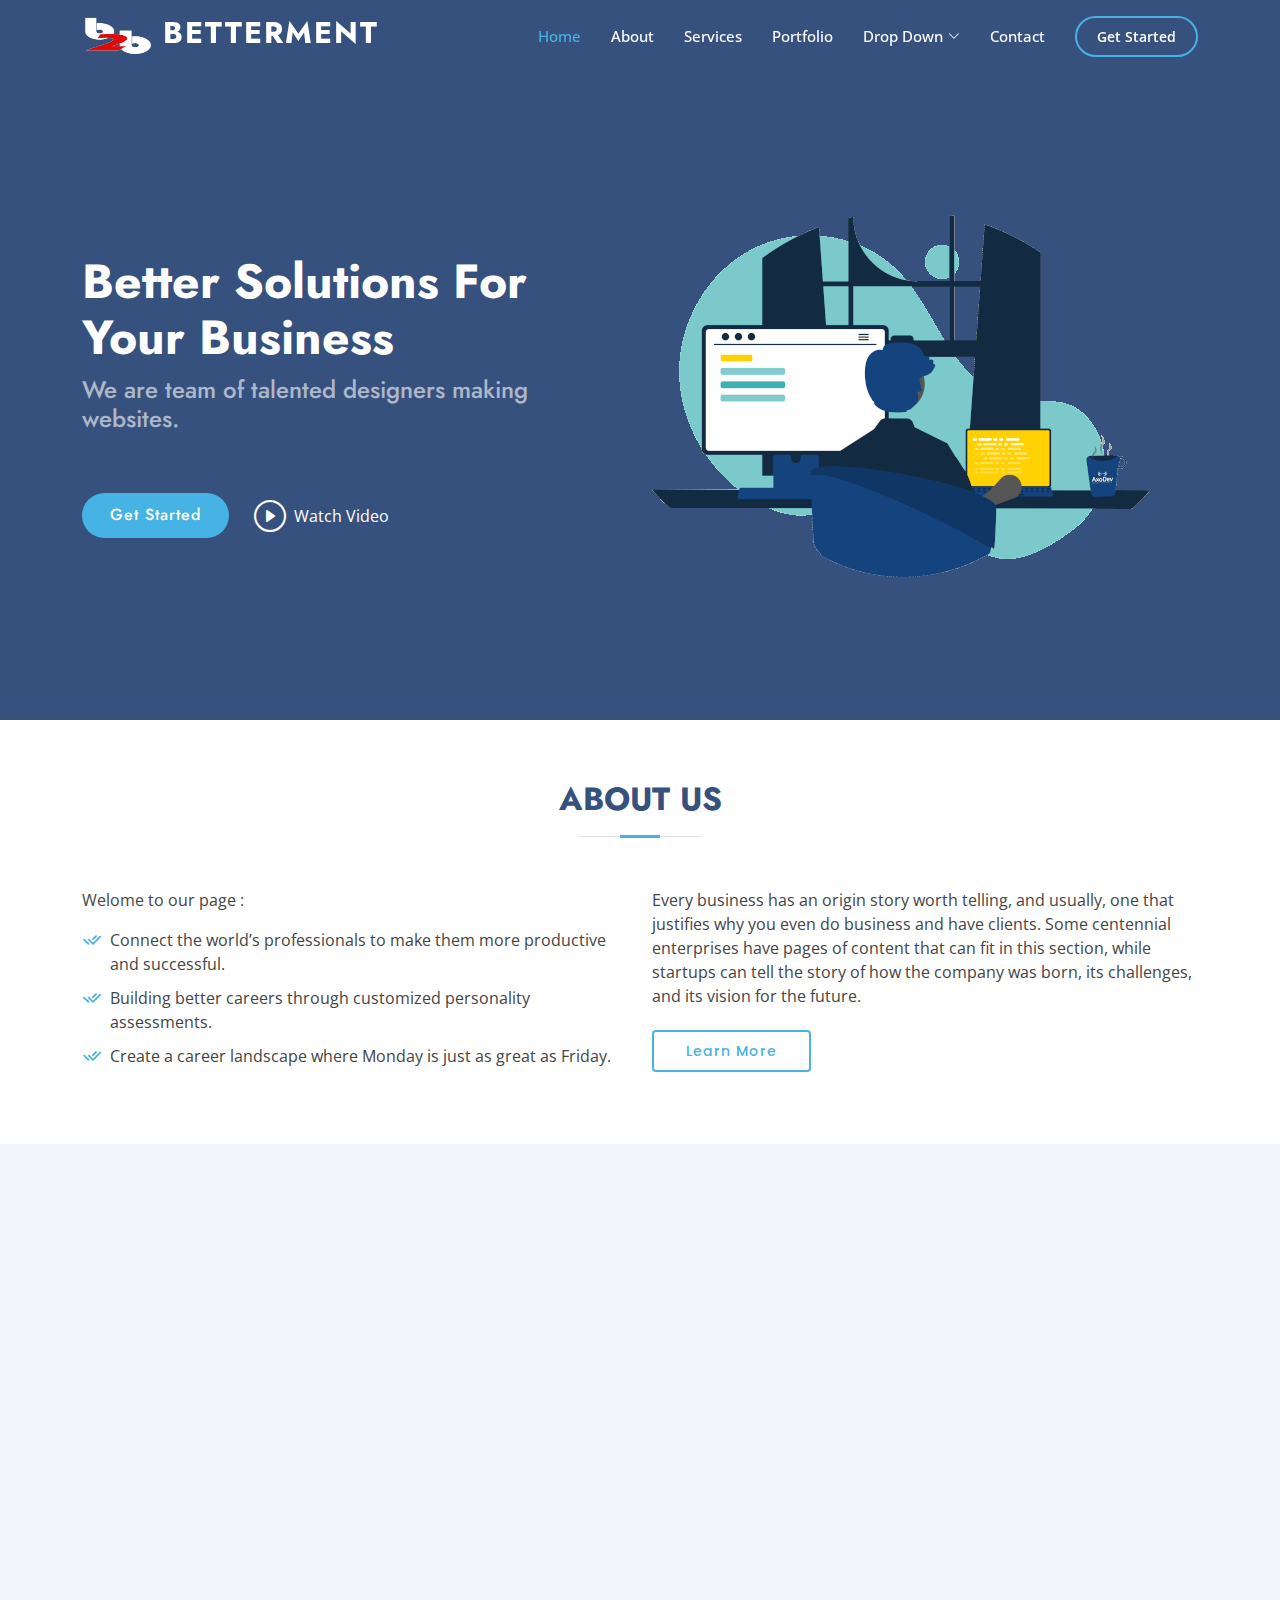
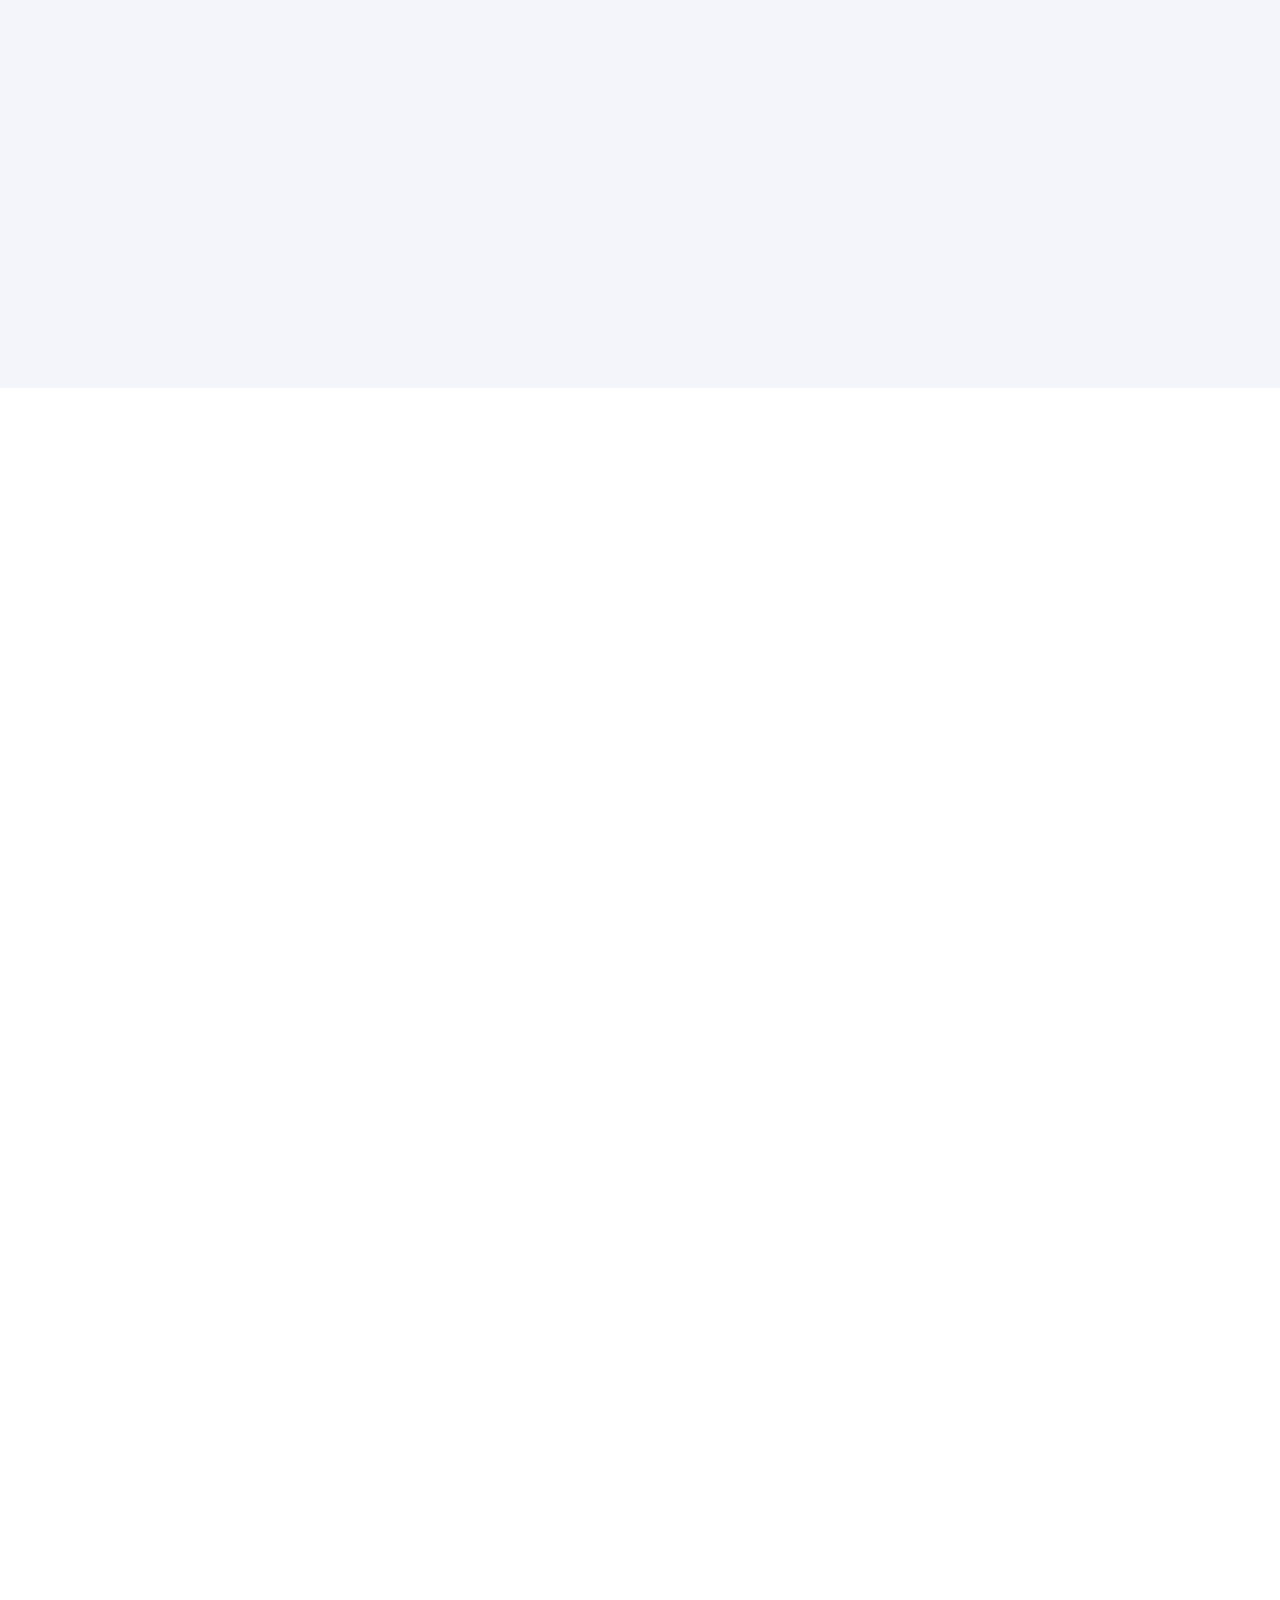
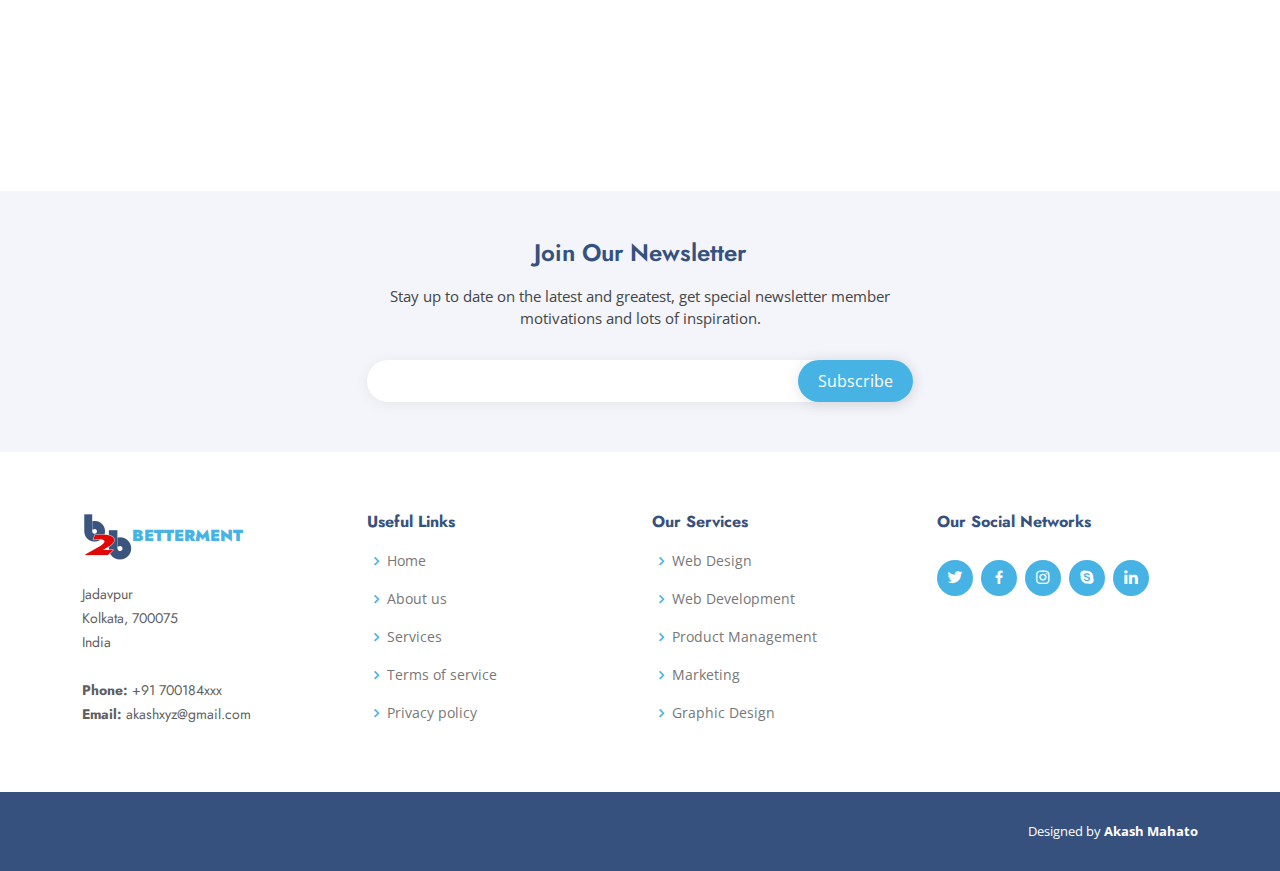
==== B2b Landing Page/index.html @ 3a0d1730 "Task 1" ====
<!DOCTYPE html>
<html lang="en">

<head>
  <meta charset="utf-8">
  <meta content="width=device-width, initial-scale=1.0" name="viewport">

  <title>b2b Betterment</title>
  <meta content="" name="description">
  <meta content="" name="keywords">

  <!-- Favicons -->
  <link href="assets/img/favicon.png" rel="icon">
  <link href="assets/img/apple-touch-icon.png" rel="apple-touch-icon">

  <!-- Google Fonts -->
  <link href="https://fonts.googleapis.com/css?family=Open+Sans:300,300i,400,400i,600,600i,700,700i|Jost:300,300i,400,400i,500,500i,600,600i,700,700i|Poppins:300,300i,400,400i,500,500i,600,600i,700,700i" rel="stylesheet">

  <!-- Vendor CSS Files -->
  <link href="assets/vendor/aos/aos.css" rel="stylesheet">
  <link href="assets/vendor/bootstrap/css/bootstrap.min.css" rel="stylesheet">
  <link href="assets/vendor/bootstrap-icons/bootstrap-icons.css" rel="stylesheet">
  <link href="assets/vendor/boxicons/css/boxicons.min.css" rel="stylesheet">
  <link href="assets/vendor/glightbox/css/glightbox.min.css" rel="stylesheet">
  <link href="assets/vendor/remixicon/remixicon.css" rel="stylesheet">
  <link href="assets/vendor/swiper/swiper-bundle.min.css" rel="stylesheet">

  <!-- Template Main CSS File -->
  <link href="assets/css/style.css" rel="stylesheet">
</head>

<body>

  <!-- ======= Header ======= -->
  <header id="header" class="fixed-top ">
    <div class="container d-flex align-items-center">
      
      <h1 class="logo me-auto">
      <a href="index.html">
        <img src="assets/img/noname.png" alt="" width="70" height="100">
        <b>Betterment</b>
      </a>
      </h1>

      <!-- Uncomment below if you prefer to use an image logo -->
      <!-- <a href="index.html" class="logo me-auto"><img src="assets/img/logo.png" alt="" class="img-fluid"></a>-->

      <nav id="navbar" class="navbar">
        <ul>
          <li><a class="nav-link scrollto active" href="#hero">Home</a></li>
          <li><a class="nav-link scrollto" href="#about">About</a></li>
          <li><a class="nav-link scrollto" href="#services">Services</a></li>
          <li><a class="nav-link   scrollto" href="#portfolio">Portfolio</a></li>
          <li class="dropdown"><a href="#"><span>Drop Down</span> <i class="bi bi-chevron-down"></i></a>
            <ul>
              <li><a href="#">Drop Down 1</a></li>
              <li class="dropdown"><a href="#"><span>Deep Drop Down</span> <i class="bi bi-chevron-right"></i></a>
                <ul>
                  <li><a href="#">Deep Drop Down 1</a></li>
                  <li><a href="#">Deep Drop Down 2</a></li>
                  <li><a href="#">Deep Drop Down 3</a></li>
                  <li><a href="#">Deep Drop Down 4</a></li>
                  <li><a href="#">Deep Drop Down 5</a></li>
                </ul>
              </li>
              <li><a href="#">Drop Down 2</a></li>
              <li><a href="#">Drop Down 3</a></li>
              <li><a href="#">Drop Down 4</a></li>
            </ul>
          </li>
          <li><a class="nav-link scrollto" href="#contact">Contact</a></li>
          <li><a class="getstarted scrollto" href="#about">Get Started</a></li>
        </ul>
        <i class="bi bi-list mobile-nav-toggle"></i>
      </nav><!-- .navbar -->

    </div>
  </header><!-- End Header -->

  <!-- ======= Hero Section ======= -->
  <section id="hero" class="d-flex align-items-center">

    <div class="container">
      <div class="row">
        <div class="col-lg-6 d-flex flex-column justify-content-center pt-4 pt-lg-0 order-2 order-lg-1" data-aos="fade-up" data-aos-delay="200">
          <h1>Better Solutions For Your Business</h1>
          <h2>We are team of talented designers making websites.</h2>
          <div class="d-flex justify-content-center justify-content-lg-start">
            <a href="#about" class="btn-get-started scrollto">Get Started</a>
            <a href="https://www.youtube.com/watch?v=jDDaplaOz7Q" class="glightbox btn-watch-video"><i class="bi bi-play-circle"></i><span>Watch Video</span></a>
          </div>
        </div>
        <div class="col-lg-6 order-1 order-lg-2 hero-img" data-aos="zoom-in" data-aos-delay="200">
          <img src="assets/img/hero-img.gif" class="img-fluid animated" alt="">
        </div>
      </div>
    </div>

  </section><!-- End Hero -->

  <main id="main">



    <!-- ======= About Us Section ======= -->
    <section id="about" class="about">
      <div class="container" data-aos="fade-up">

        <div class="section-title">
          <h2>About Us</h2>
        </div>

        <div class="row content">
          <div class="col-lg-6">
            <p>
              Welome to our page :
            </p>
            <ul>
              <li><i class="ri-check-double-line"></i> Connect the world’s professionals to make them more productive and successful.</li>
              <li><i class="ri-check-double-line"></i> Building better careers through customized personality assessments.</li>
              <li><i class="ri-check-double-line"></i> Create a career landscape where Monday is just as great as Friday.</li>
            </ul>
          </div>
          <div class="col-lg-6 pt-4 pt-lg-0">
            <p>
              Every business has an origin story worth telling, and usually, one that justifies why you even do business and have clients.
              Some centennial enterprises have pages of content that can fit in this section, while startups can tell the story of how the company was born, its challenges, and its vision for the future.
            </p>
            <a href="#" class="btn-learn-more">Learn More</a>
          </div>
        </div>

      </div>
    </section><!-- End About Us Section -->

    <!-- ======= Why Us Section ======= -->
    <section id="why-us" class="why-us section-bg">
      <div class="container-fluid" data-aos="fade-up">

        <div class="row">

          <div class="col-lg-7 d-flex flex-column justify-content-center align-items-stretch  order-2 order-lg-1">

            <div class="content">
              <h3>Our Moto : <strong>When you care enough to send the very best.</strong></h3>
              <p>
                "The technology you use impresses no one. The experience you create with it is everything."
              </p>
            </div>

            <div class="accordion-list">
              <ul>
                <li>
                  <a data-bs-toggle="collapse" class="collapse" data-bs-target="#accordion-list-1"><span>01</span> Who are we? <i class="bx bx-chevron-down icon-show"></i><i class="bx bx-chevron-up icon-close"></i></a>
                  <div id="accordion-list-1" class="collapse show" data-bs-parent=".accordion-list">
                    <p>
                      <b>Building on belief</b><br>Building greater futures through innovation and collective knowledge.<br>
                      <p><b>B2b Betterment</b>
                      Services is an IT services, consulting and business solutions organization that has been partnering with many of the world’s largest businesses. 
                      We believe innovation and collective knowledge can transform all our futures with greater purpose.
                    </p>
                  </div>
                </li>

                <li>
                  <a data-bs-toggle="collapse" data-bs-target="#accordion-list-2" class="collapsed"><span>02</span> What we do? <i class="bx bx-chevron-down icon-show"></i><i class="bx bx-chevron-up icon-close"></i></a>
                  <div id="accordion-list-2" class="collapse" data-bs-parent=".accordion-list">
                    <p>
                      <b>Transforming businesses through technology.</b><br>
                      Belief Powers Business
                      </p>
                      <p>At <b>B2b Betterment</b>, we go beyond helping businesses transform through technology. We help them make a meaningful difference; to their customers, and to the communities they serve.
                    </p>
                  </div>
                </li>

                <li>
                  <a data-bs-toggle="collapse" data-bs-target="#accordion-list-3" class="collapsed"><span>03</span> Insights <i class="bx bx-chevron-down icon-show"></i><i class="bx bx-chevron-up icon-close"></i></a>
                  <div id="accordion-list-3" class="collapse" data-bs-parent=".accordion-list">
                    <p>
                      <b>Stay in the know</b><br>
                        We believe the exchange of knowledge fuels collective growth.
                      
                    </p>
                  </div>
                </li>

              </ul>
            </div>

          </div>

          <div class="col-lg-5 align-items-stretch order-1 order-lg-2 img" style='background-image: url("assets/img/skills1.gif");' data-aos="zoom-in" data-aos-delay="150">&nbsp;</div>
        </div>

      </div>
    </section><!-- End Why Us Section -->

    <!-- ======= Skills Section ======= -->
    <section id="skills" class="skills">
      <div class="container" data-aos="fade-up">

        <div class="row">
          <div class="col-lg-6 d-flex align-items-center" data-aos="fade-right" data-aos-delay="100">
            <img src="assets/img/skills.gif" class="img-fluid" alt="">
          </div>
          <div class="col-lg-6 pt-4 pt-lg-0 content" data-aos="fade-left" data-aos-delay="100">
            <h3>Working skills of our company : </h3>
            <p class="fst-italic">
              “The future belongs to those who learn more skills and combine them in creative ways.”
            </p>

            <div class="skills-content">

              <div class="progress">
                <span class="skill">HTML <i class="val">100%</i></span>
                <div class="progress-bar-wrap">
                  <div class="progress-bar" role="progressbar" aria-valuenow="100" aria-valuemin="0" aria-valuemax="100"></div>
                </div>
              </div>

              <div class="progress">
                <span class="skill">CSS <i class="val">90%</i></span>
                <div class="progress-bar-wrap">
                  <div class="progress-bar" role="progressbar" aria-valuenow="90" aria-valuemin="0" aria-valuemax="100"></div>
                </div>
              </div>

              <div class="progress">
                <span class="skill">JavaScript <i class="val">75%</i></span>
                <div class="progress-bar-wrap">
                  <div class="progress-bar" role="progressbar" aria-valuenow="75" aria-valuemin="0" aria-valuemax="100"></div>
                </div>
              </div>

              <div class="progress">
                <span class="skill">Photoshop <i class="val">55%</i></span>
                <div class="progress-bar-wrap">
                  <div class="progress-bar" role="progressbar" aria-valuenow="55" aria-valuemin="0" aria-valuemax="100"></div>
                </div>
              </div>

            </div>

          </div>
        </div>

      </div>
    </section><!-- End Skills Section -->

    <!-- ======= Contact Section ======= -->
    <section id="contact" class="contact">
      <div class="container" data-aos="fade-up">

        <div class="section-title">
          <h2>Contact</h2>
          <p>It takes great pains to benefit. His needs result from something that actually drives him away. Let them be what they want. Anyone whom anyone desires. And no one who hinders receives the others. Because he should flee in this office of convenience, which is here.</p>
        </div>

        <div class="row">

          <div class="col-lg-5 d-flex align-items-stretch">
            <div class="info">
              <div class="address">
                <i class="bi bi-geo-alt"></i>
                <h4>Location:</h4>
                <p>Jadavpur, Kolkata 700075 <br>West Bengal<br>India</p>
              </div>

              <div class="email">
                <i class="bi bi-envelope"></i>
                <h4>Email:</h4>
                <p>akashxyz@gmail.com</p>
              </div>

              <div class="phone">
                <i class="bi bi-phone"></i>
                <h4>Call:</h4>
                <p>+91 700184xxx</p>
              </div>

              <iframe src="https://www.google.com/maps/embed?pb=@22.4945309,88.3566968,15z/data=!3m1!4b1!4m6!3m5!1s0x3a02713b257b4201:0x823fbc7ff044ca83!8m2!3d22.4954988!4d88.3709008!16zL20vMDN5cHlf!12b1?rapsrc=apiv3&entry=ttu" frameborder="0" style="border:0; width: 100%; height: 290px;" allowfullscreen></iframe>
            </div>

          </div>

          <div class="col-lg-7 mt-5 mt-lg-0 d-flex align-items-stretch">
            <form action="forms/contact.php" method="post" role="form" class="php-email-form">
              <div class="row">
                <div class="form-group col-md-6">
                  <label for="name">Your Name</label>
                  <input type="text" name="name" class="form-control" id="name" required>
                </div>
                <div class="form-group col-md-6">
                  <label for="name">Your Email</label>
                  <input type="email" class="form-control" name="email" id="email" required>
                </div>
              </div>
              <div class="form-group">
                <label for="name">Subject</label>
                <input type="text" class="form-control" name="subject" id="subject" required>
              </div>
              <div class="form-group">
                <label for="name">Message</label>
                <textarea class="form-control" name="message" rows="10" required></textarea>
              </div>
              <div class="my-3">
                <div class="loading">Loading</div>
                <div class="error-message"></div>
                <div class="sent-message">Your message has been sent. Thank you!</div>
              </div>
              <div class="text-center"><button type="submit">Send Message</button></div>
            </form>
          </div>

        </div>

      </div>
    </section><!-- End Contact Section -->

  </main><!-- End #main -->

  <!-- ======= Footer ======= -->
  <footer id="footer">

    <div class="footer-newsletter">
      <div class="container">
        <div class="row justify-content-center">
          <div class="col-lg-6">
            <h4>Join Our Newsletter</h4>
            <p>Stay up to date on the latest and greatest, get special newsletter member motivations and lots of inspiration.</p>
            <form action="" method="post">
              <input type="email" name="email"><input type="submit" value="Subscribe">
            </form>
          </div>
        </div>
      </div>
    </div>

    <div class="footer-top">
      <div class="container">
        <div class="row">

          <div class="col-lg-3 col-md-6 footer-contact">
            <h4 class="logo me-auto">
              <a href="index.html">
                <img src="assets/img/noname1.png" alt="" width="50" height="50"><b>BETTERMENT</b>
              </a>
              </h4>
            <p>
              Jadavpur <br>
              Kolkata, 700075<br>
              India <br><br>
              <strong>Phone:</strong> +91 700184xxx<br>
              <strong>Email:</strong> akashxyz@gmail.com<br>
            </p>
          </div>

          <div class="col-lg-3 col-md-6 footer-links">
            <h4>Useful Links</h4>
            <ul>
              <li><i class="bx bx-chevron-right"></i> <a href="#">Home</a></li>
              <li><i class="bx bx-chevron-right"></i> <a href="#">About us</a></li>
              <li><i class="bx bx-chevron-right"></i> <a href="#">Services</a></li>
              <li><i class="bx bx-chevron-right"></i> <a href="#">Terms of service</a></li>
              <li><i class="bx bx-chevron-right"></i> <a href="#">Privacy policy</a></li>
            </ul>
          </div>

          <div class="col-lg-3 col-md-6 footer-links">
            <h4>Our Services</h4>
            <ul>
              <li><i class="bx bx-chevron-right"></i> <a href="#">Web Design</a></li>
              <li><i class="bx bx-chevron-right"></i> <a href="#">Web Development</a></li>
              <li><i class="bx bx-chevron-right"></i> <a href="#">Product Management</a></li>
              <li><i class="bx bx-chevron-right"></i> <a href="#">Marketing</a></li>
              <li><i class="bx bx-chevron-right"></i> <a href="#">Graphic Design</a></li>
            </ul>
          </div>

          <div class="col-lg-3 col-md-6 footer-links">
            <h4>Our Social Networks</h4>
            <div class="social-links mt-3">
              <a href="#" class="twitter"><i class="bx bxl-twitter"></i></a>
              <a href="#" class="facebook"><i class="bx bxl-facebook"></i></a>
              <a href="#" class="instagram"><i class="bx bxl-instagram"></i></a>
              <a href="#" class="google-plus"><i class="bx bxl-skype"></i></a>
              <a href="#" class="linkedin"><i class="bx bxl-linkedin"></i></a>
            </div>
          </div>

        </div>
      </div>
    </div>

    <div class="container footer-bottom clearfix">
      <div class="credits">
        Designed by <b>Akash Mahato</b></a>
      </div>
    </div>
  </footer><!-- End Footer -->

  <div id="preloader"></div>
  <a href="#" class="back-to-top d-flex align-items-center justify-content-center"><i class="bi bi-arrow-up-short"></i></a>

  <!-- Vendor JS Files -->
  <script src="assets/vendor/aos/aos.js"></script>
  <script src="assets/vendor/bootstrap/js/bootstrap.bundle.min.js"></script>
  <script src="assets/vendor/glightbox/js/glightbox.min.js"></script>
  <script src="assets/vendor/isotope-layout/isotope.pkgd.min.js"></script>
  <script src="assets/vendor/swiper/swiper-bundle.min.js"></script>
  <script src="assets/vendor/waypoints/noframework.waypoints.js"></script>
  <script src="assets/vendor/php-email-form/validate.js"></script>

  <!-- Template Main JS File -->
  <script src="assets/js/main.js"></script>

</body>

</html>
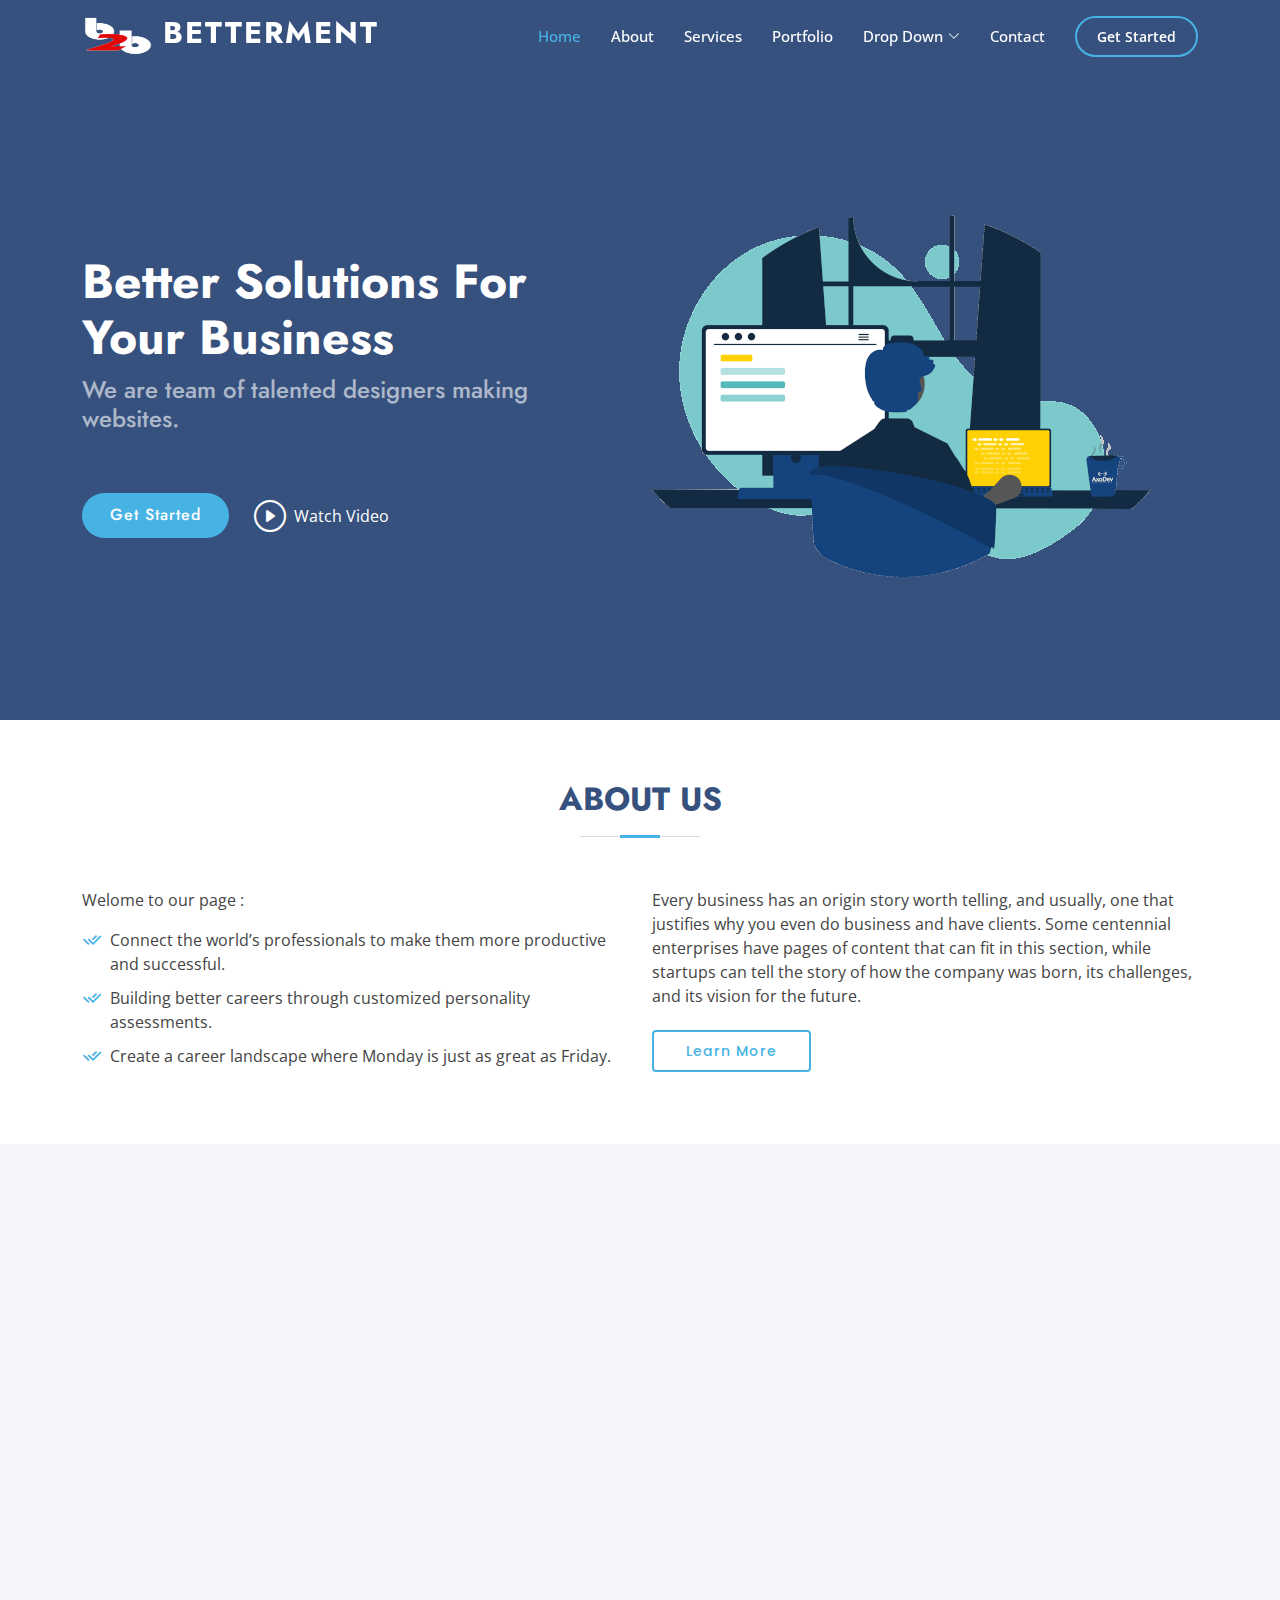
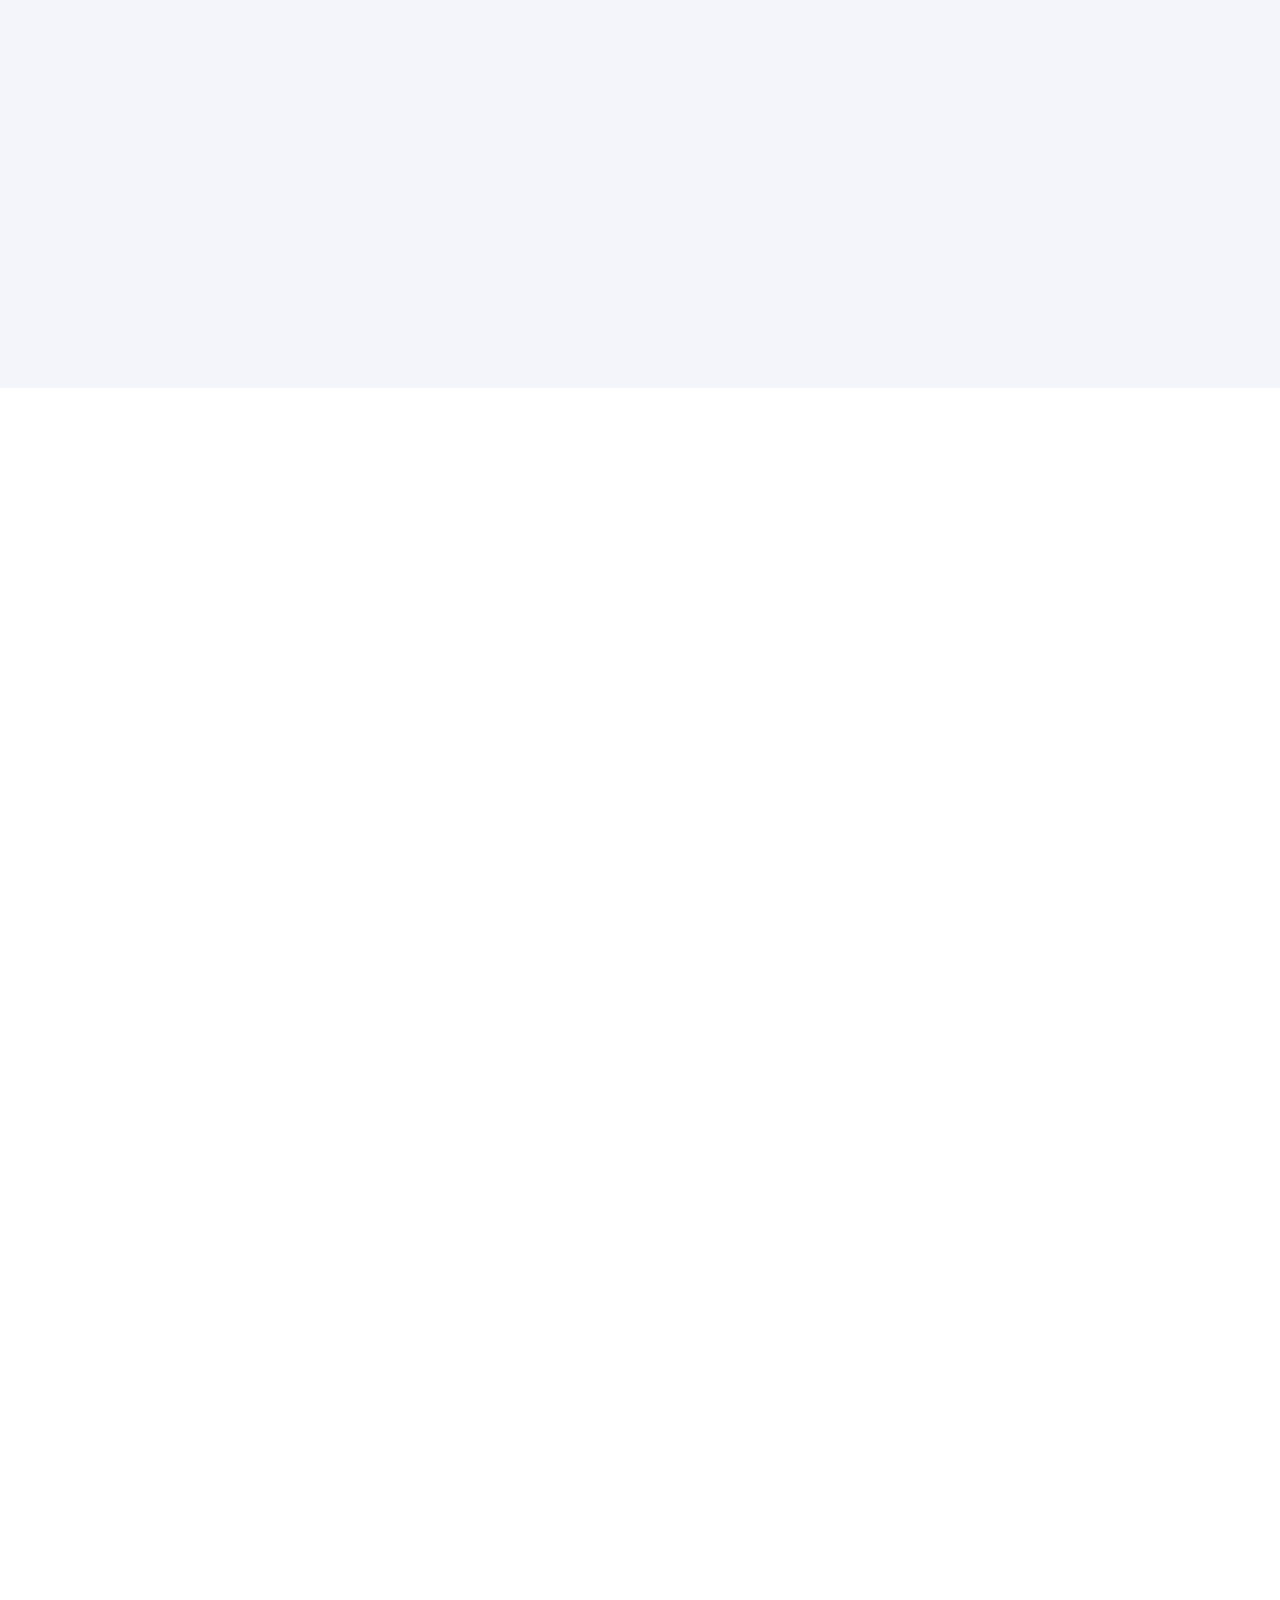
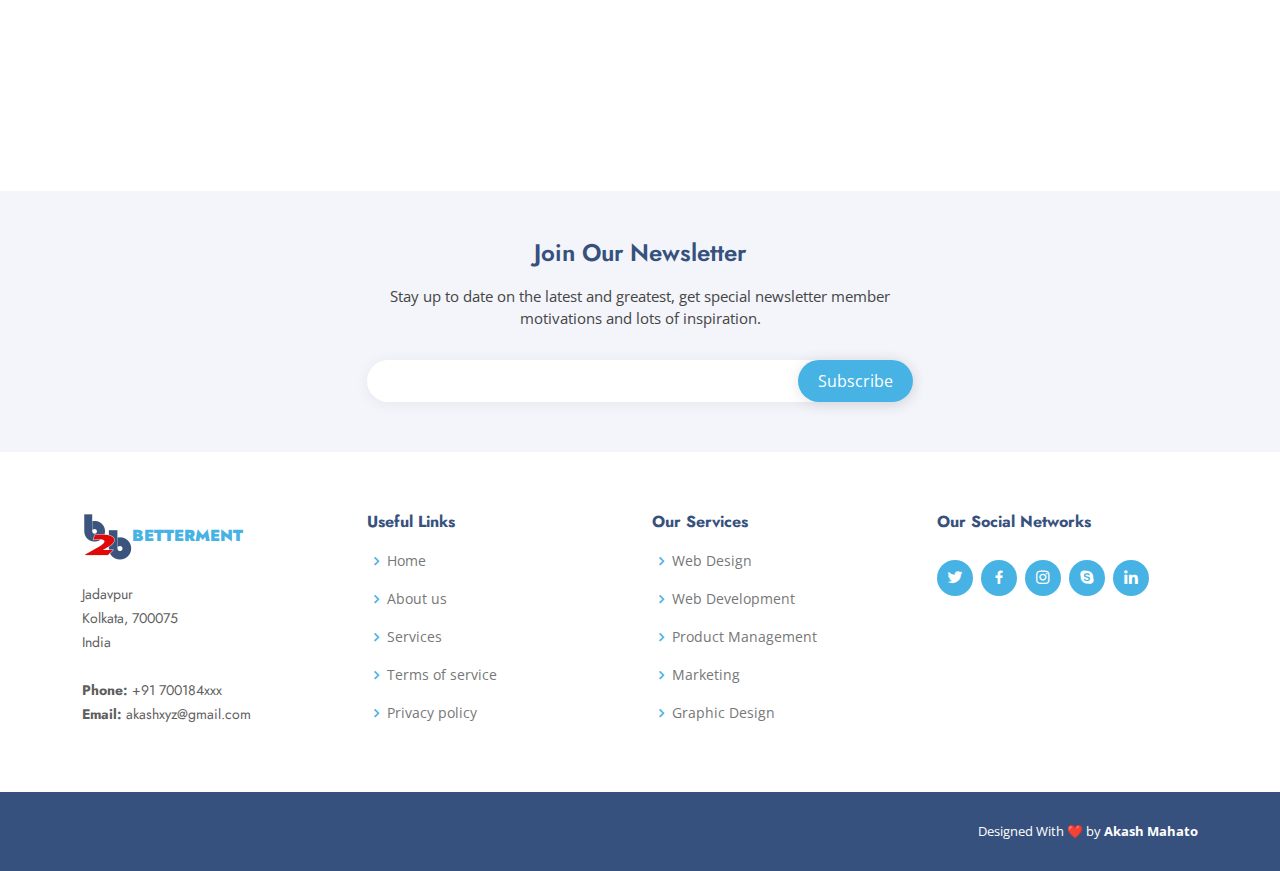
==== commit 2e9c2343: "Task 1" ====
--- a/B2b Landing Page/index.html
+++ b/B2b Landing Page/index.html
@@ -395,7 +395,7 @@
 
     <div class="container footer-bottom clearfix">
       <div class="credits">
-        Designed by <b>Akash Mahato</b></a>
+        Designed With ❤️ by <b>Akash Mahato</b>
       </div>
     </div>
   </footer><!-- End Footer -->
